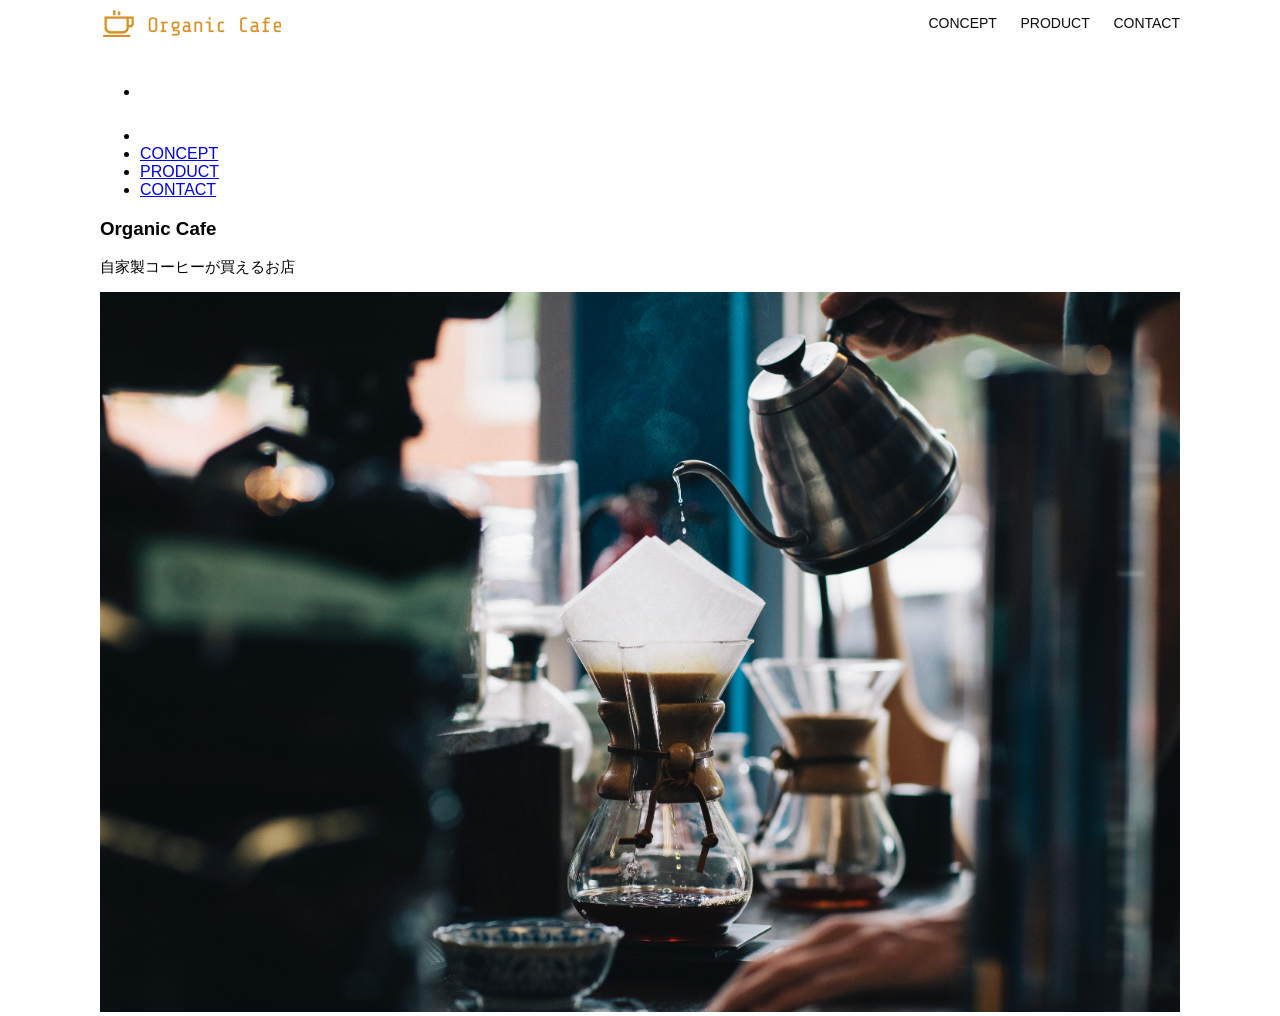
==== html-css-kadai_013/index.html @ 36f0cf25 "Add files via upload" ====
<!DOCTYPE html>
<html>
  <head>
    <title>Organic Cafe</title>
    <meta charset="UTF-8"/>
    <meta name="description" content="自家焙煎のコーヒーがお家で楽しめるOrganic Cafe"/>
    <meta name="viewport" content="width=device-width, initial-scale=1.0"/>
    <link rel="stylesheet" href="style.css"/>
  </head>
  <body>
    <!-- ヘッダー -->
     <header>
      <!-- ロゴ -->
       <a href="index.html" id="logo"><img src="images/logo.png" alt="トップページに戻る"/></a>

      <!-- PC用ナビゲーション -->
       <nav id="nav-pc">
        <a href="index.html#concept">CONCEPT</a>
        <a href="index.html#product">PRODUCT</a>
        <a href="index.html#contact">CONTACT</a>
       </nav>
     </header>

     <!-- スマホ用メニューボタン -->
      <img id="menu-sp" src="images/button-menu.png" alt="ナビゲーションを開く"  onclick="document.getElementById('nav-sp').style.display = 'block'">

      <!-- スマホ用ナビゲーション -->
       <nav id="nav-sp">
        <ul>
          <li>
           <img id="close" src="images/button-close.png" alt="ナビゲーションを閉じる" onclick="document.getElementById('nav-sp').style.display = 'none'">
          </li>
          <li>
            <a id="logo-sp" href="index.html" onclick="document.getElementById('nav-sp').style.display = 'none'">
             <img src="images/logo-sp.png" alt="トップページに戻る">
            </a>
          </li>
          <li>
            <a class="menu" href="index.html#concept" onclick="document.getElementById('nav-sp').style.display = 'none'">CONCEPT</a>
          </li>
          <li>
            <a class="menu" href="index.html#product" onclick="document.getElementById('nav-sp').style.display = 'none'">PRODUCT</a>
          </li>
          <li>
            <a class="menu" href="index.html#contact" inclick="document.getElementById('nav-sp').style.display = 'none'">CONTACT</a>
          </li>
        </ul>
       </nav>
     <main>
      <article>
        <!-- メインビジュアル -->
         <section id="main-visual">
          <div id="main-message">
            <h1>Organic Cafe</h1>
            <p>自家製コーヒーが買えるお店</p>
          </div>
          <img src="images/main-image.jpg" alt="コーヒーをハンドドリップで淹れる画像"/>
         </section>
      </article>
     </main>
  </body>
</html>
---- html-css-kadai_013/style.css ----
/* PC、スマホ共通スタイル */
body {
  font-family: "Source Sans Pro", "Hiragino Kaku Gothic ProN", Meiryo, Arial,
    sans-serif;
}

p {
  font-size: 15px;
}

#main-visual>img {
  width: 100%;
}

/*================
PC用のスタイル 
=================*/
@media screen and (min-width: 768px) {
  /* 横幅設定 */
  body {
    max-width: 1080px;
    min-width: 960px;
    margin: 0 auto 0 auto;
  }

  /* ヘッダー */
  header {
    display: flex;
    justify-content: space-between;
  }

  /* ナビゲーションのレイアウト */
  #nav-pc {
    text-align: right;
    font-size: 14px;
    padding-top: 15px;
  }

  /* ナビゲーションのリンクの装飾設定 */
  #nav-pc>a {
    text-decoration: none;
    margin-left: 20px;
  }

  #nav-pc>a:link {
    color: #0d0d0d;
  }

  #nav-pc>a:visited {
    color: #0d0d0d;
  }

  #nav-pc>a:hover {
    color: #0d0d0d;
    text-decoration: underline;
  }

  #nav-pc>a:active {
    color: #0d0d0d;
  }

  #menu-sp {
    display: none;
  }

  #nev-sp {
    display: none;
  }
}

/* スマホ用スタイル */
@media screen and (max-width: 767px) {
  body {
    min-width: 375px;
    margin: 0;
  }

  #nav-pc {
    display: none;
  }

  #menu-sp {
    float: right;
    padding: 0;
  }

  #nav-sp {
    background-color: #ce933e;
    position: absolute;
    left: 0;
    top: 0;
    height: 100%;
    width: 100%;
    display: none;
    z-index: 100;
  }

  #nav-sp ul {
    padding-left: 0;
  }

  #nav-sp li {
    list-style: none;
  }

  #close {
    position: absolute;
    top: 20px;
    right: 20px;
  }

  #logo-sp {
    margin: 80px 0px 30px 20px;
  }

  #nav-sp a {
    display: block;
  }

  #nav-sp a:link {
    color: #ffffff;
  }

  #nav-sp a:visited {
    color: #ffffff
  }

  #nav-sp a:hover {
    color: #ffffff;
    text-decoration: underline;
  }

  #nav-sp a:active {
    color: #ffffff;
  }

  #nav-sp .menu {
    text-decoration: none;
    display: block;
    margin: 0px 20px 0px 20px;
    height: 44px;
    font-size: 16px;
    background-image: url("images/arrow.png");
    background-repeat: no-repeat;
    background-position: right top;
  }
}
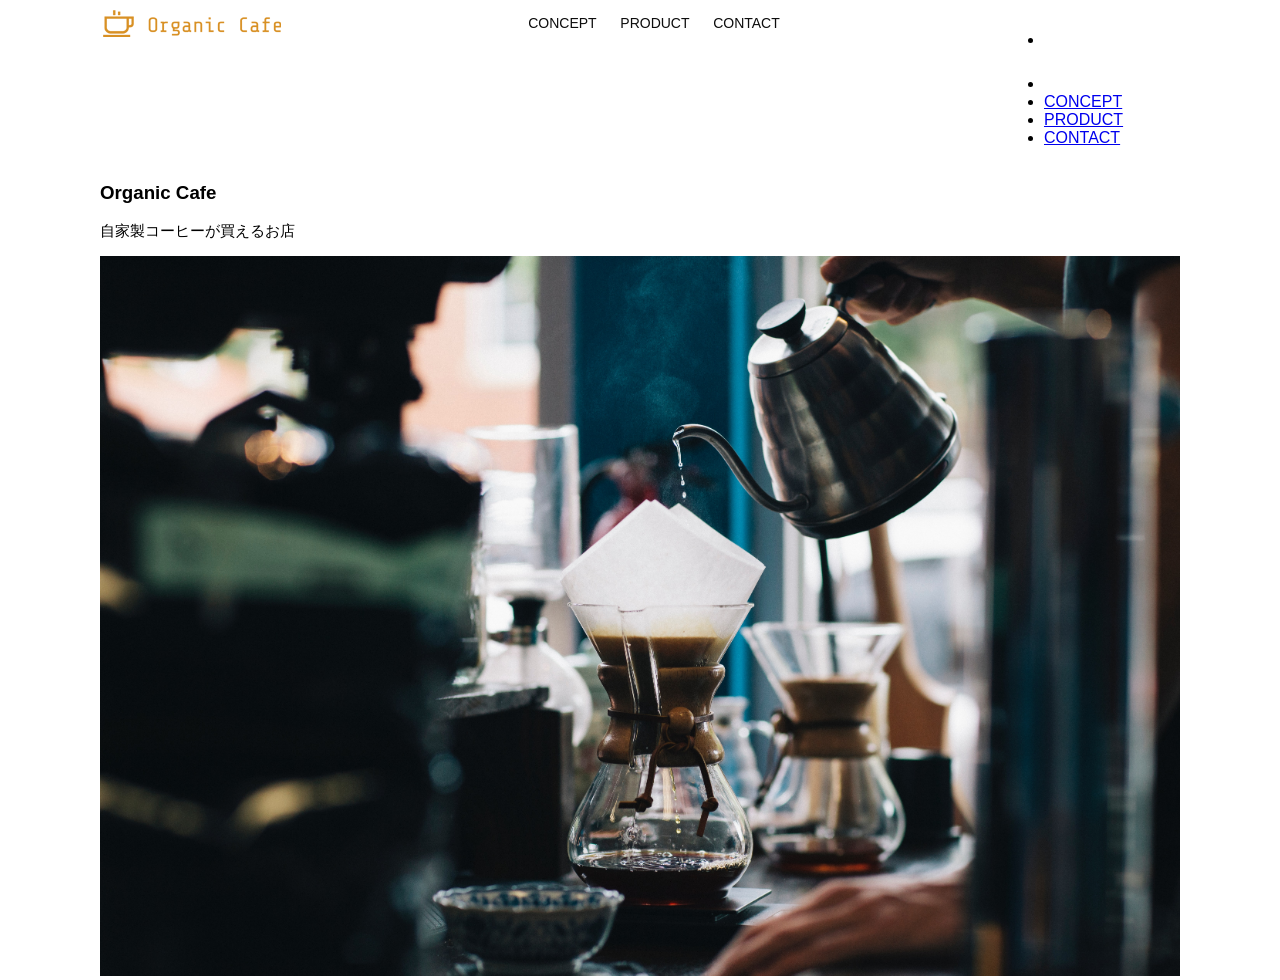
==== commit ee05bf87: "Fix HTML formatting and structure" ====
--- a/html-css-kadai_013/index.html
+++ b/html-css-kadai_013/index.html
@@ -19,7 +19,6 @@
         <a href="index.html#product">PRODUCT</a>
         <a href="index.html#contact">CONTACT</a>
        </nav>
-     </header>
 
      <!-- スマホ用メニューボタン -->
       <img id="menu-sp" src="images/button-menu.png" alt="ナビゲーションを開く"  onclick="document.getElementById('nav-sp').style.display = 'block'">
@@ -46,6 +45,7 @@
           </li>
         </ul>
        </nav>
+       </header>
      <main>
       <article>
         <!-- メインビジュアル -->
@@ -59,4 +59,4 @@
       </article>
      </main>
   </body>
-</html>+</html>
